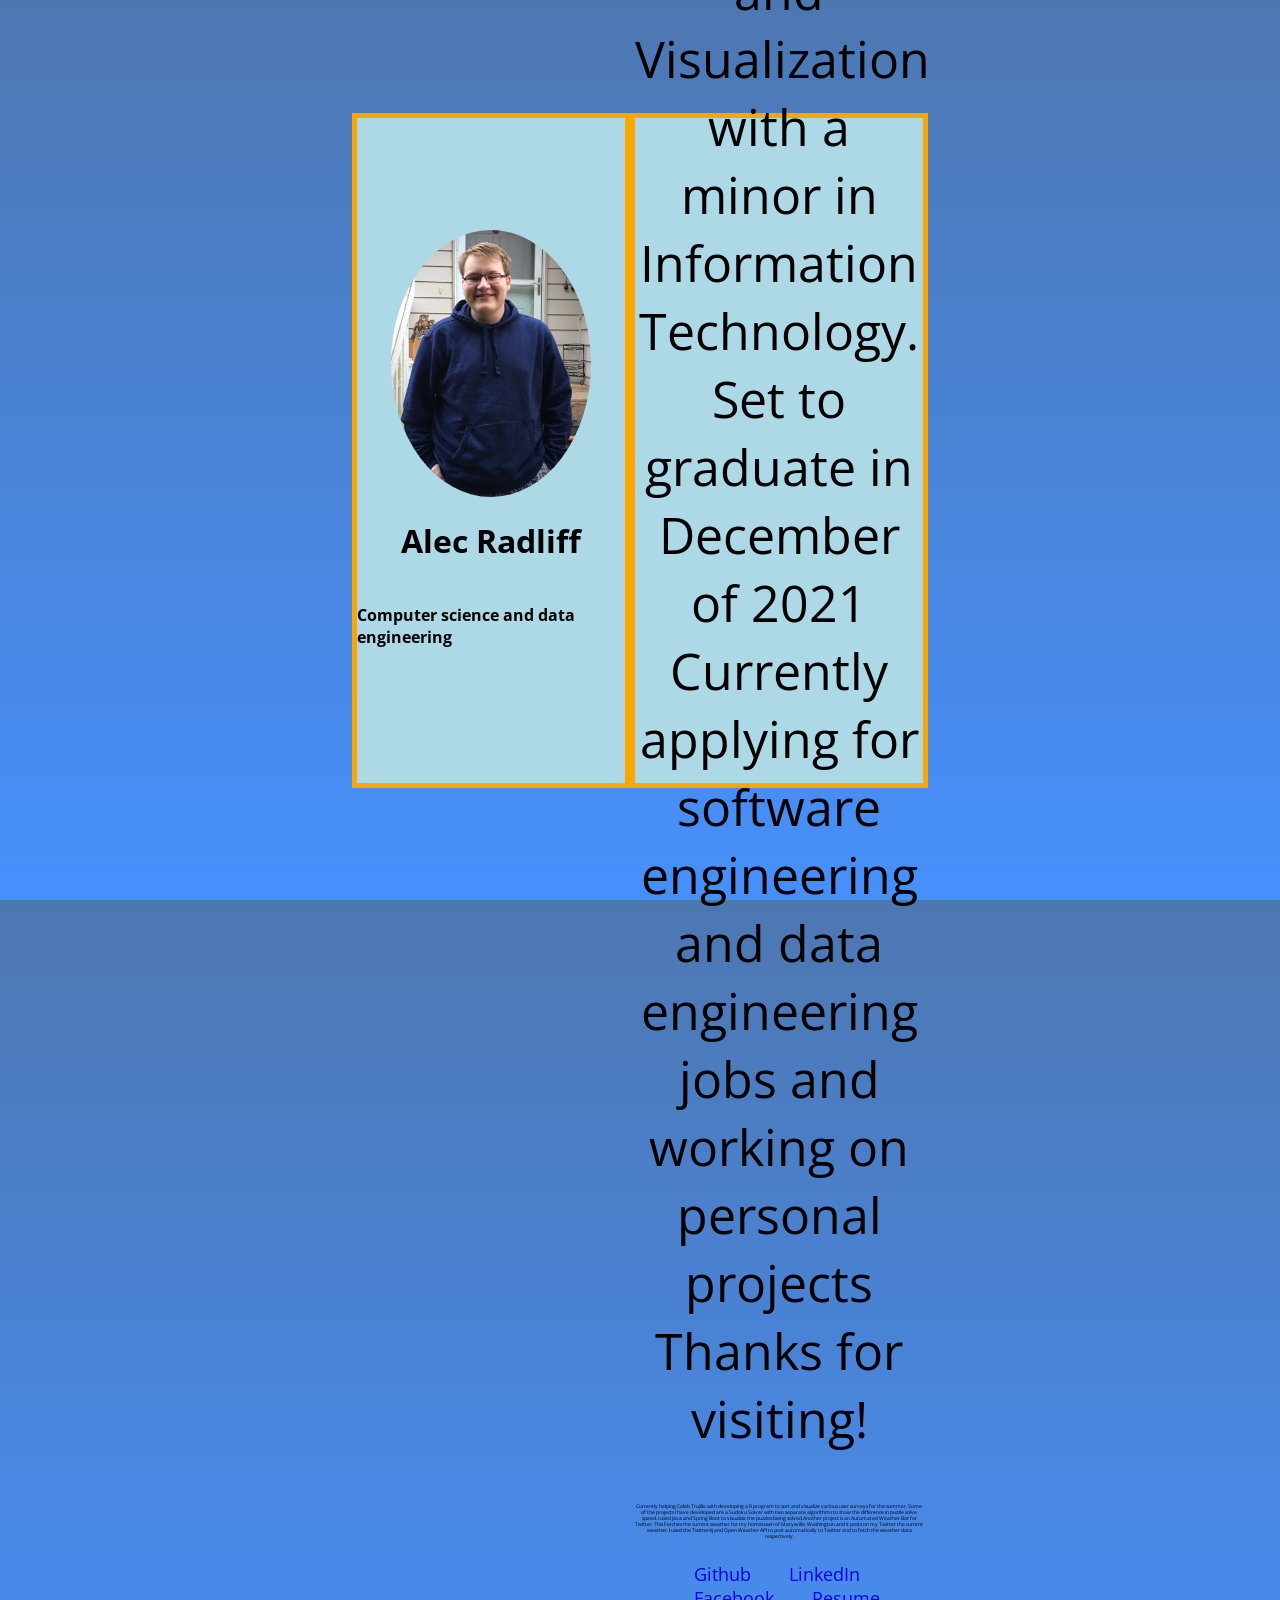
==== index.html @ 89d12d1f "font changes" ====
<!DOCTYPE html>
<html>
    <head>
        <title> Alec Radliff's Personal Web Page </title>
        <link rel ="stylesheet" type = "text/css" href = "style.css">
        <link href="https://fonts.googleapis.com/css?family=Open+Sans|Roboto" rel = "stylesheet">
    </head>
    <body>

        <div class = "wrapper">
            <div class = "left">
                <img src="img/PersonalPhoto.jpg" width ="200" alt ="He's one dude guy if the image loaded "/>
                <h1> Alec Radliff</h1>
                <h4> Computer science and data engineering </h4>
            </div>

            <div class = "right">
                <div class = "paragraph">
                    f
                <p style="font-size:50px" align ="center">
                    Studying at University of Washington Bothell for a bachelor’s in mathematical Thinking and Visualization
                    with a minor in Information Technology. Set to graduate in December of 2021
                    Currently applying for software engineering and data engineering jobs and working on personal projects
                    Thanks for visiting!

                </p>

                <p style="font-size:5px" align = "center">
                    
                   Currently helping Caleb Trujillo with developing a R program to sort and visualize various user surveys for the summer. 
                    Some of the projects I have developed are a Sudoku Solver with two separate algorithms to show the difference in puzzle solve speed. 
                    I used Java and Spring Boot to visualize the puzzles being solved.Another project is an Automated Weather Bot for Twitter. 
                    This Fetches the current weather for my hometown of Marysville, Washington and it posts on my Twitter the current weather. 
                    I used the Twitter4j and Open Weather API to post automatically to Twitter and to fetch the weather data respectively.
                </p>
                </div>

                <div class = "social-links">
                     <ul>
                        <li>
                            <a href="https://github.com/arad98">Github</a>
                        </li>
                        <li>
                            <a href="https://www.linkedin.com/in/alec-radliff-8b3ba8132/">LinkedIn</a>
                        </li>
                        <li>
                            <a href="https://www.facebook.com/alec.radliff">Facebook</a>
                        </li>
                         <li>
                            <a href="https://docs.google.com/document/d/1X8qeSEGS8U284idz6AhoCAiDr9MhJQOV0Lodho9u_xE/edit?usp=sharing">Resume</a>
                        </li>
                    </ul>
                </div>
            </div>
        </div>
    </body>

</html>
---- style.css ----
html, body {
  display: flex;
  align-items: center;
  justify-content: center;
  height: 100%;
  margin: 0px;
  padding: 0px;

  font-family: 'Open Sans', sans-serif;
}
body {
    background: rgb(77,119,177);
    background: linear-gradient(rgba(77,119,177,1) 0%, rgba(70,144,252,1) 100%);
}
.wrapper {

  background-color: orange;

  max-width: 45%;
  display: flex;
  flex-direction: row;
  height: 75%;
}

.left, .right {

  background-color: lightblue;

  margin: 5px;
  max-width: 50%;
  flex: 1;
  display: flex;
  flex-direction: column;
  justify-content: center;
}

.left {
  align-items: center;
  justify-content: center;
}


.name {
  font-family: 'Roboto', sans-serif;
  margin-bottom: 2px;
}

img {
  border-radius: 50%;
}

.social-links {
  list-style: none;
  padding-left: 0px;
  font-size: 18px;
  margin-left: 15px;
}

.social-links li {
  display: inline-block;
  margin-right: 25px;
}

.social-links a {
  text-decoration: none;
  padding: 4px;
}

.social-links a:hover {
  background-color: rgba(0, 0, 0, 0.1);
}
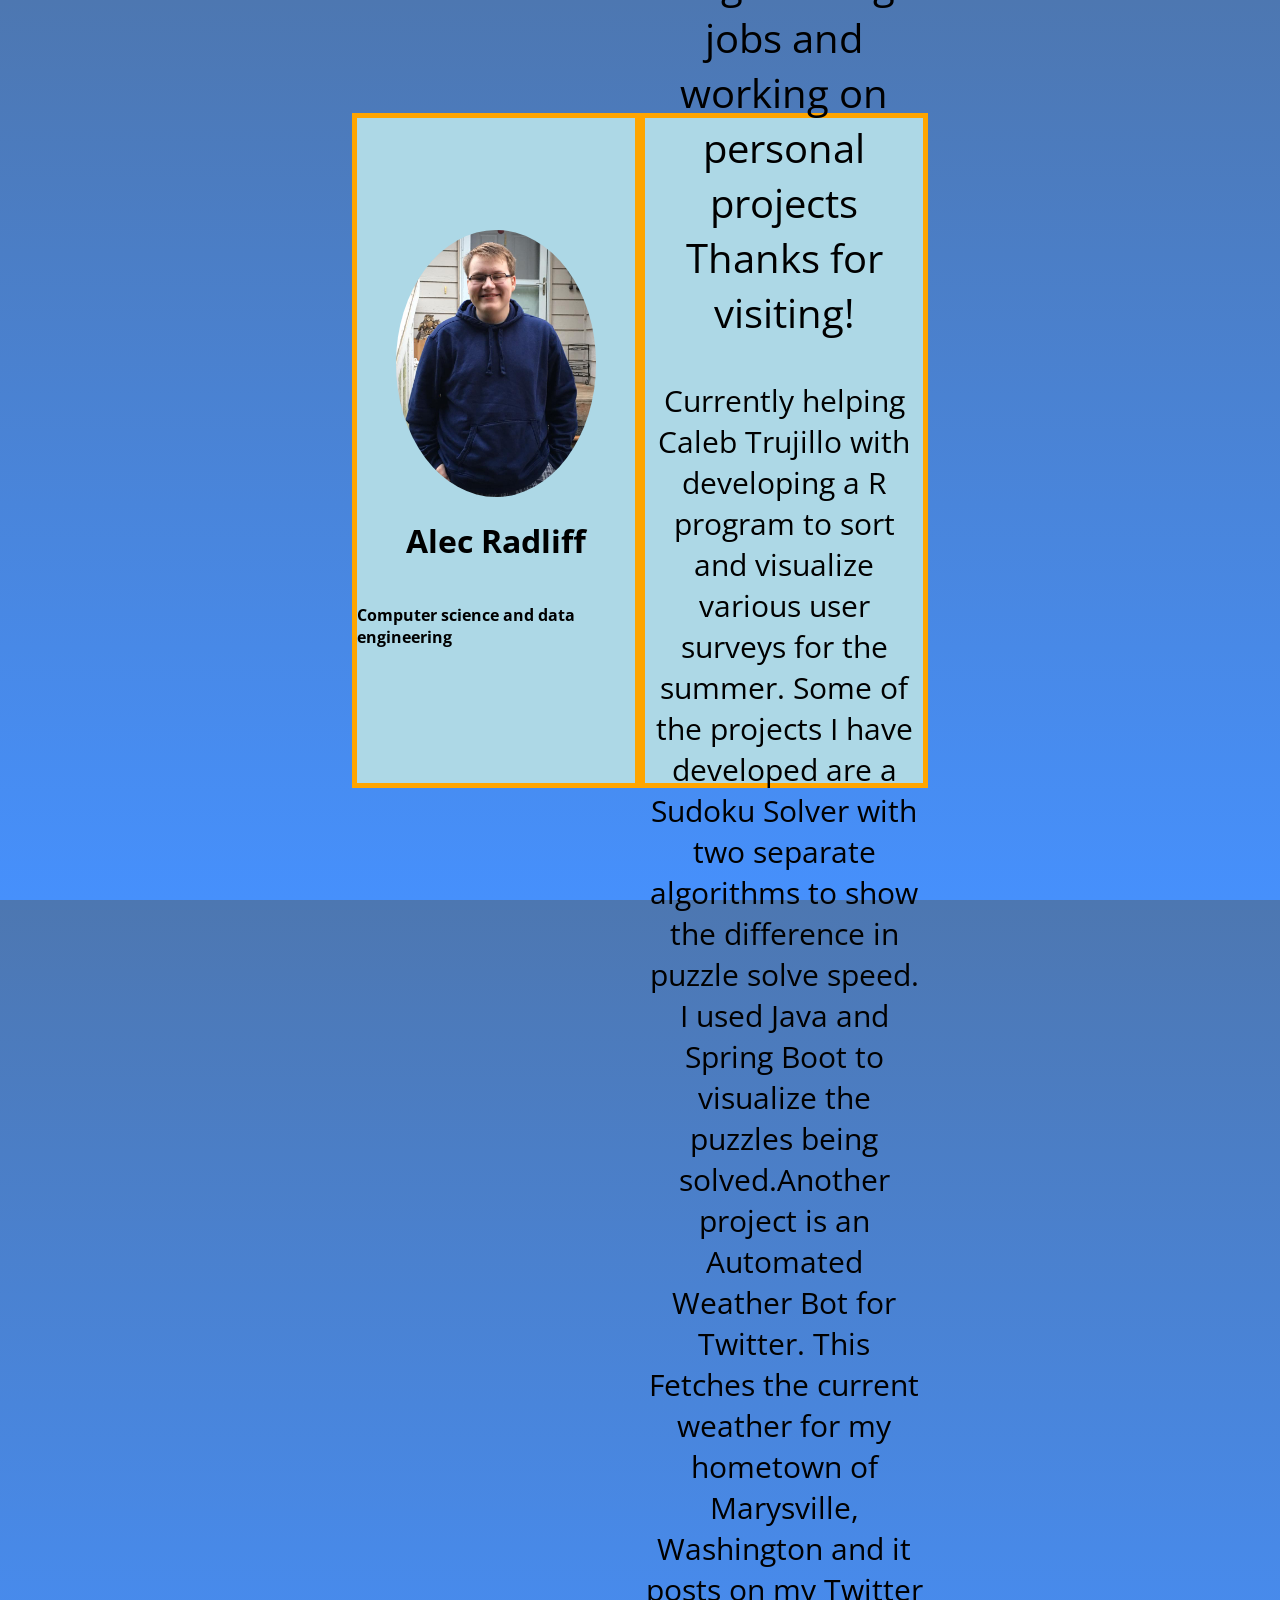
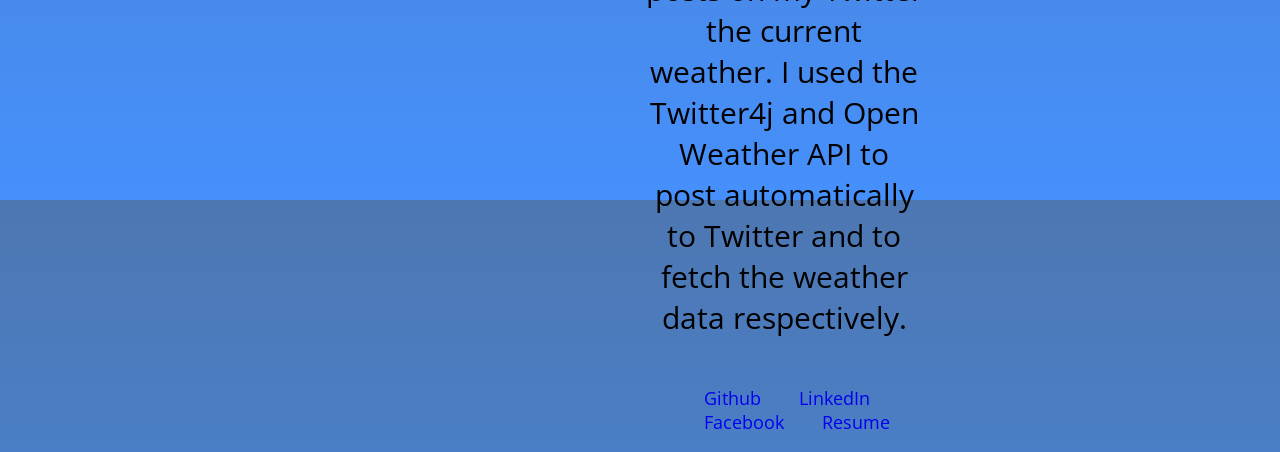
==== commit 1bfec764: "font size fixed" ====
--- a/index.html
+++ b/index.html
@@ -17,7 +17,7 @@
             <div class = "right">
                 <div class = "paragraph">
                     f
-                <p style="font-size:50px" align ="center">
+                <p style="font-size:40px" align ="center">
                     Studying at University of Washington Bothell for a bachelor’s in mathematical Thinking and Visualization
                     with a minor in Information Technology. Set to graduate in December of 2021
                     Currently applying for software engineering and data engineering jobs and working on personal projects
@@ -25,7 +25,7 @@
 
                 </p>
 
-                <p style="font-size:5px" align = "center">
+                <p style="font-size:30px" align = "center">
                     
                    Currently helping Caleb Trujillo with developing a R program to sort and visualize various user surveys for the summer. 
                     Some of the projects I have developed are a Sudoku Solver with two separate algorithms to show the difference in puzzle solve speed. 
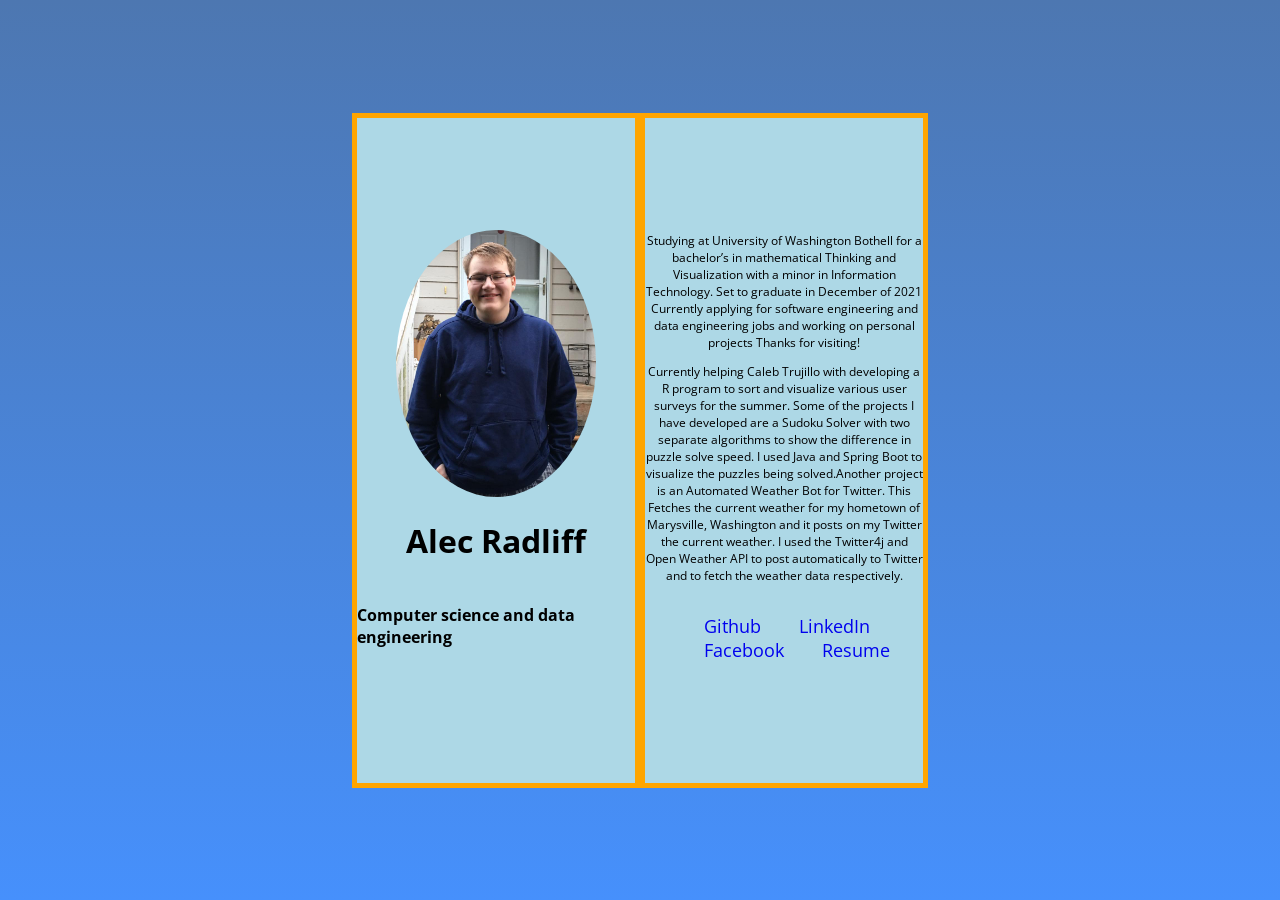
==== commit 4579f697: "size" ====
--- a/index.html
+++ b/index.html
@@ -16,8 +16,8 @@
 
             <div class = "right">
                 <div class = "paragraph">
-                    f
-                <p style="font-size:40px" align ="center">
+                    
+                <p style="font-size:12px" align ="center">
                     Studying at University of Washington Bothell for a bachelor’s in mathematical Thinking and Visualization
                     with a minor in Information Technology. Set to graduate in December of 2021
                     Currently applying for software engineering and data engineering jobs and working on personal projects
@@ -25,7 +25,7 @@
 
                 </p>
 
-                <p style="font-size:30px" align = "center">
+                <p style="font-size:12px" align = "center">
                     
                    Currently helping Caleb Trujillo with developing a R program to sort and visualize various user surveys for the summer. 
                     Some of the projects I have developed are a Sudoku Solver with two separate algorithms to show the difference in puzzle solve speed. 
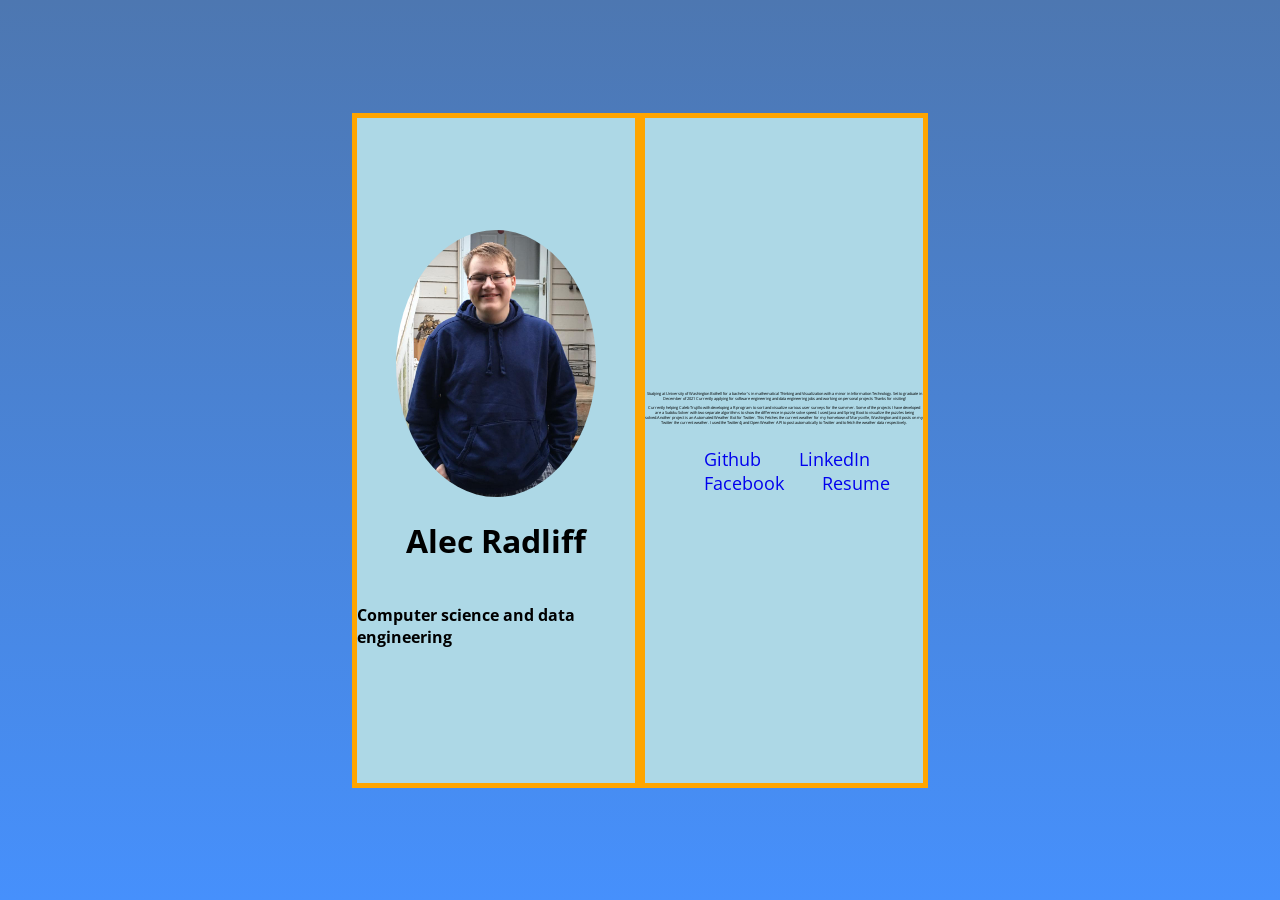
==== commit 56dd3894: "size again" ====
--- a/index.html
+++ b/index.html
@@ -17,7 +17,7 @@
             <div class = "right">
                 <div class = "paragraph">
                     
-                <p style="font-size:12px" align ="center">
+                <p style="font-size:4px" align ="center">
                     Studying at University of Washington Bothell for a bachelor’s in mathematical Thinking and Visualization
                     with a minor in Information Technology. Set to graduate in December of 2021
                     Currently applying for software engineering and data engineering jobs and working on personal projects
@@ -25,7 +25,7 @@
 
                 </p>
 
-                <p style="font-size:12px" align = "center">
+                <p style="font-size:4px" align = "center">
                     
                    Currently helping Caleb Trujillo with developing a R program to sort and visualize various user surveys for the summer. 
                     Some of the projects I have developed are a Sudoku Solver with two separate algorithms to show the difference in puzzle solve speed. 
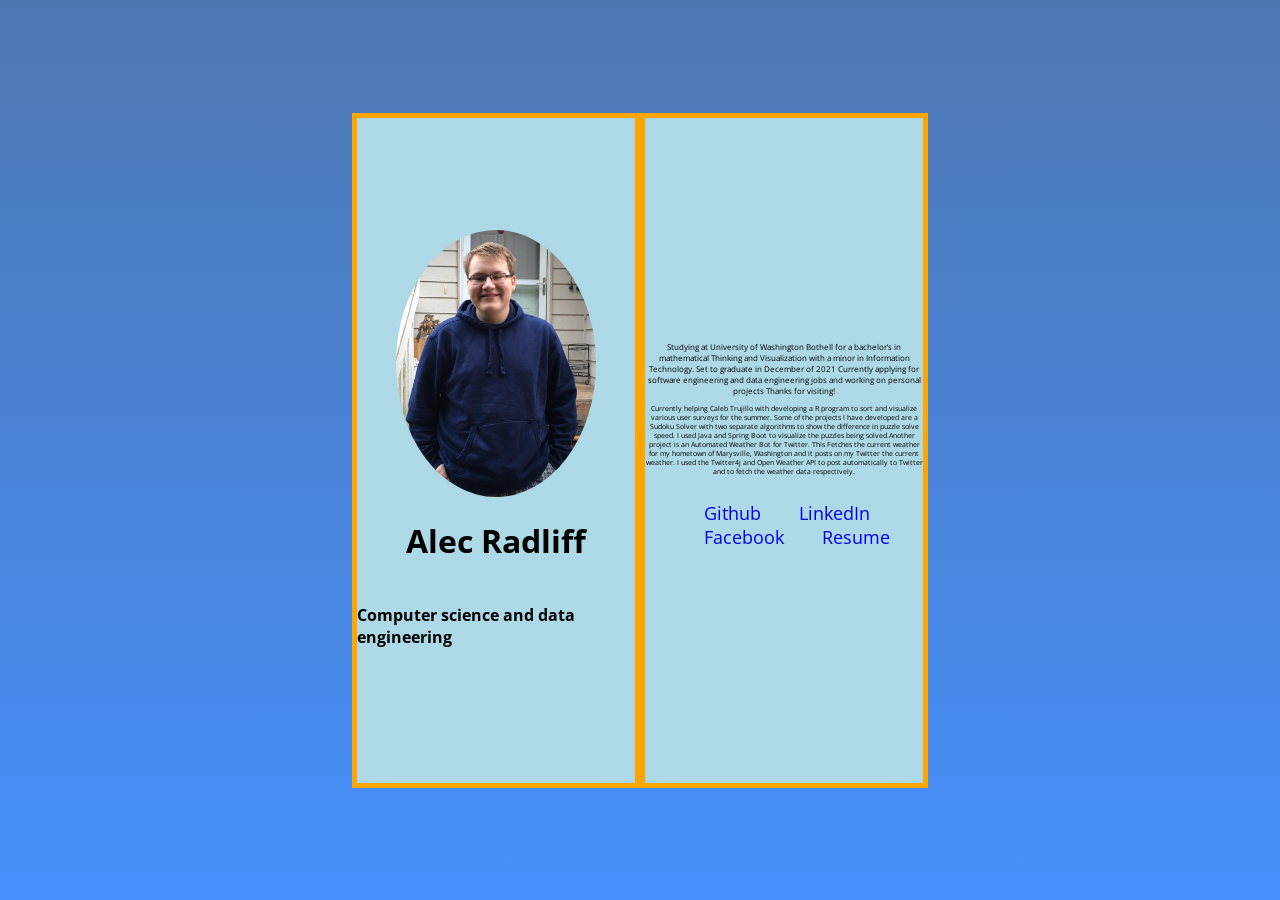
==== commit e4435265: "size done" ====
--- a/index.html
+++ b/index.html
@@ -17,7 +17,7 @@
             <div class = "right">
                 <div class = "paragraph">
                     
-                <p style="font-size:4px" align ="center">
+                <p style="font-size:8px" align ="center">
                     Studying at University of Washington Bothell for a bachelor’s in mathematical Thinking and Visualization
                     with a minor in Information Technology. Set to graduate in December of 2021
                     Currently applying for software engineering and data engineering jobs and working on personal projects
@@ -25,7 +25,7 @@
 
                 </p>
 
-                <p style="font-size:4px" align = "center">
+                <p style="font-size:7px" align = "center">
                     
                    Currently helping Caleb Trujillo with developing a R program to sort and visualize various user surveys for the summer. 
                     Some of the projects I have developed are a Sudoku Solver with two separate algorithms to show the difference in puzzle solve speed. 
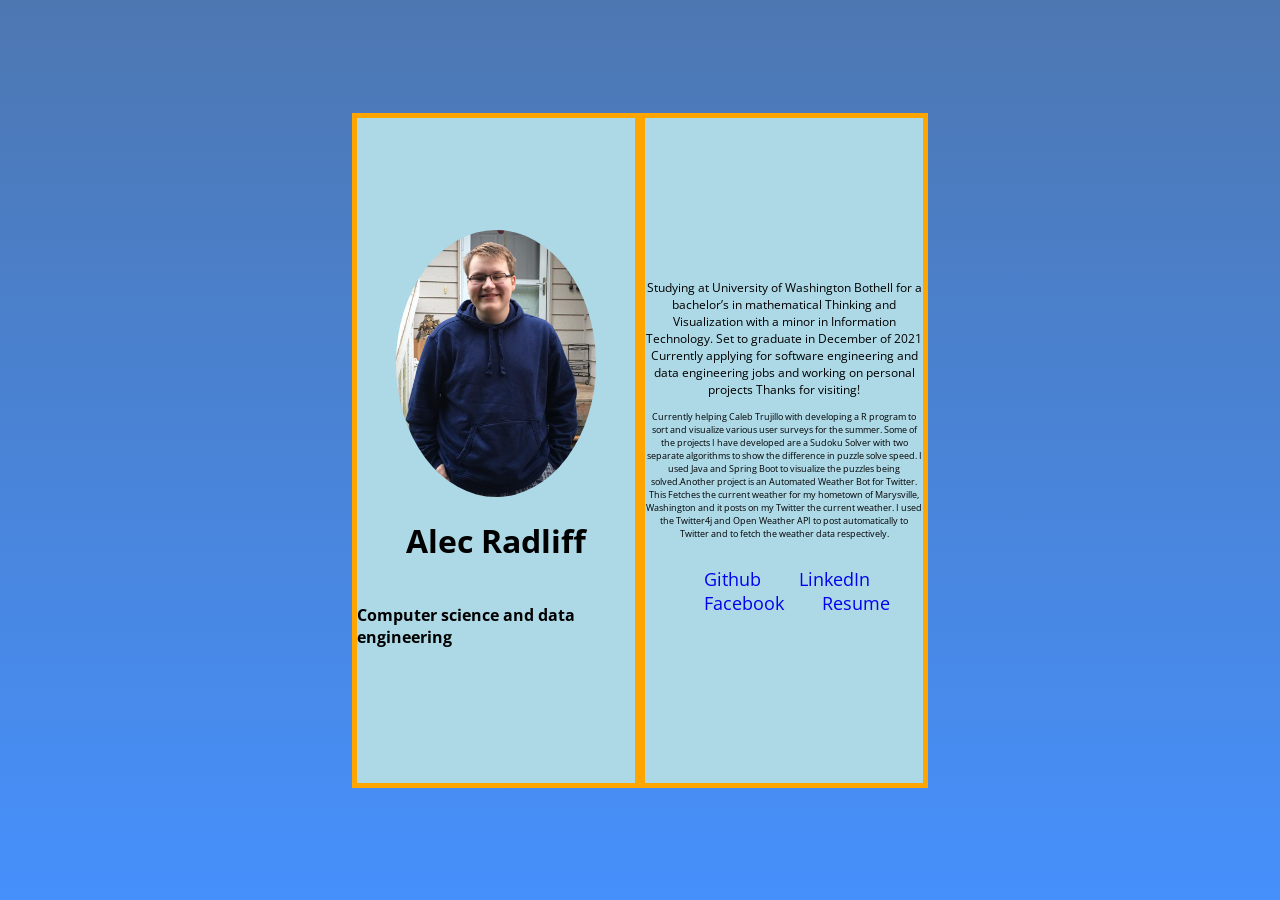
==== commit 5eea2cae: "font size add" ====
--- a/index.html
+++ b/index.html
@@ -17,7 +17,7 @@
             <div class = "right">
                 <div class = "paragraph">
                     
-                <p style="font-size:8px" align ="center">
+                <p style="font-size:12px" align ="center">
                     Studying at University of Washington Bothell for a bachelor’s in mathematical Thinking and Visualization
                     with a minor in Information Technology. Set to graduate in December of 2021
                     Currently applying for software engineering and data engineering jobs and working on personal projects
@@ -25,7 +25,7 @@
 
                 </p>
 
-                <p style="font-size:7px" align = "center">
+                <p style="font-size:9px" align = "center">
                     
                    Currently helping Caleb Trujillo with developing a R program to sort and visualize various user surveys for the summer. 
                     Some of the projects I have developed are a Sudoku Solver with two separate algorithms to show the difference in puzzle solve speed. 
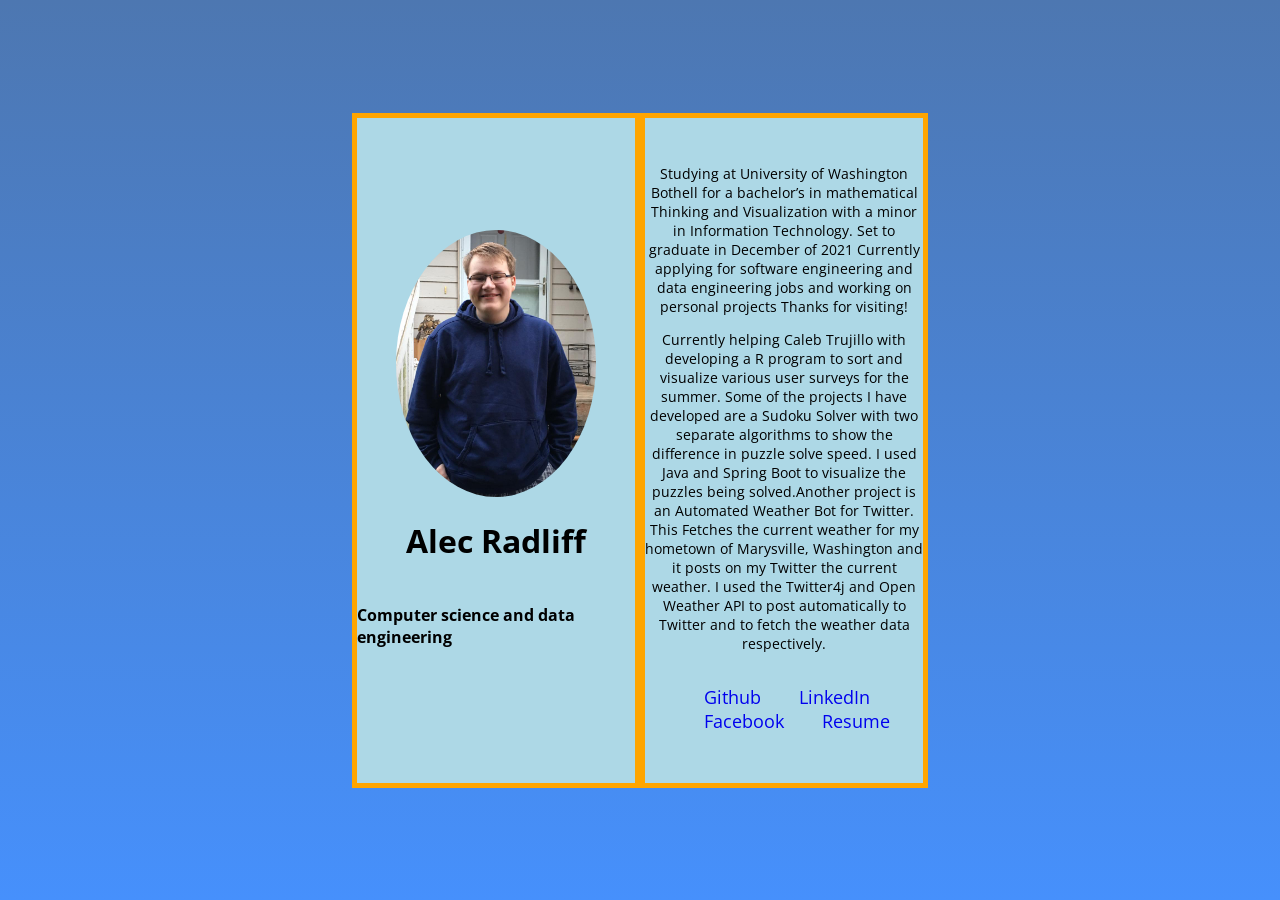
==== commit 0e359b41: "Update index.html" ====
--- a/index.html
+++ b/index.html
@@ -17,7 +17,7 @@
             <div class = "right">
                 <div class = "paragraph">
                     
-                <p style="font-size:12px" align ="center">
+                <p style="font-size:14px" align ="center">
                     Studying at University of Washington Bothell for a bachelor’s in mathematical Thinking and Visualization
                     with a minor in Information Technology. Set to graduate in December of 2021
                     Currently applying for software engineering and data engineering jobs and working on personal projects
@@ -25,7 +25,7 @@
 
                 </p>
 
-                <p style="font-size:9px" align = "center">
+                <p style="font-size:14px" align = "center">
                     
                    Currently helping Caleb Trujillo with developing a R program to sort and visualize various user surveys for the summer. 
                     Some of the projects I have developed are a Sudoku Solver with two separate algorithms to show the difference in puzzle solve speed. 
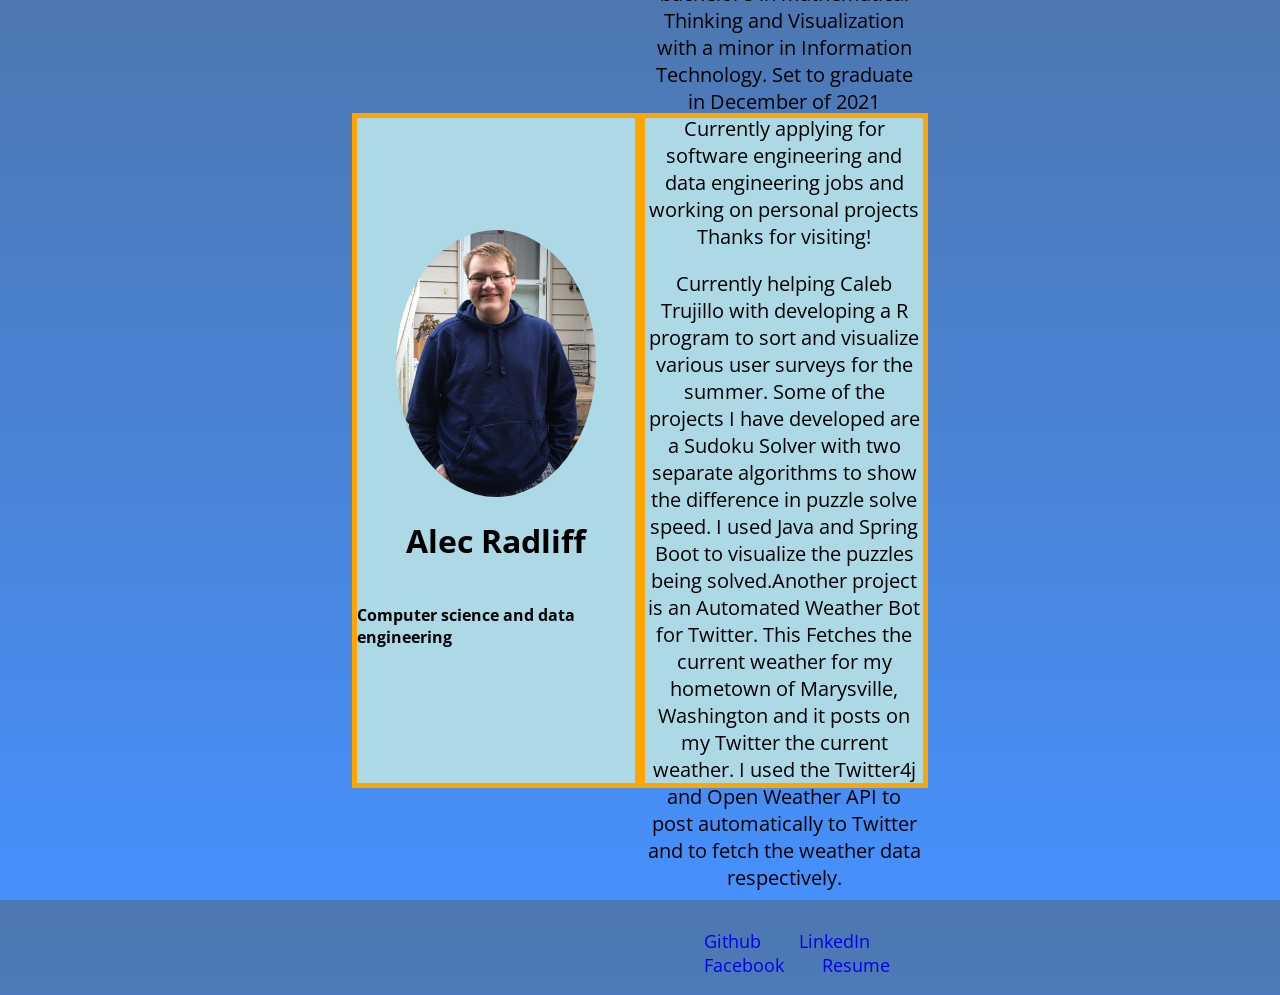
==== commit 26bbb448: "Update index.html" ====
--- a/index.html
+++ b/index.html
@@ -17,7 +17,7 @@
             <div class = "right">
                 <div class = "paragraph">
                     
-                <p style="font-size:14px" align ="center">
+                <p style="font-size:20px" align ="center">
                     Studying at University of Washington Bothell for a bachelor’s in mathematical Thinking and Visualization
                     with a minor in Information Technology. Set to graduate in December of 2021
                     Currently applying for software engineering and data engineering jobs and working on personal projects
@@ -25,7 +25,7 @@
 
                 </p>
 
-                <p style="font-size:14px" align = "center">
+                <p style="font-size:20px" align = "center">
                     
                    Currently helping Caleb Trujillo with developing a R program to sort and visualize various user surveys for the summer. 
                     Some of the projects I have developed are a Sudoku Solver with two separate algorithms to show the difference in puzzle solve speed. 
